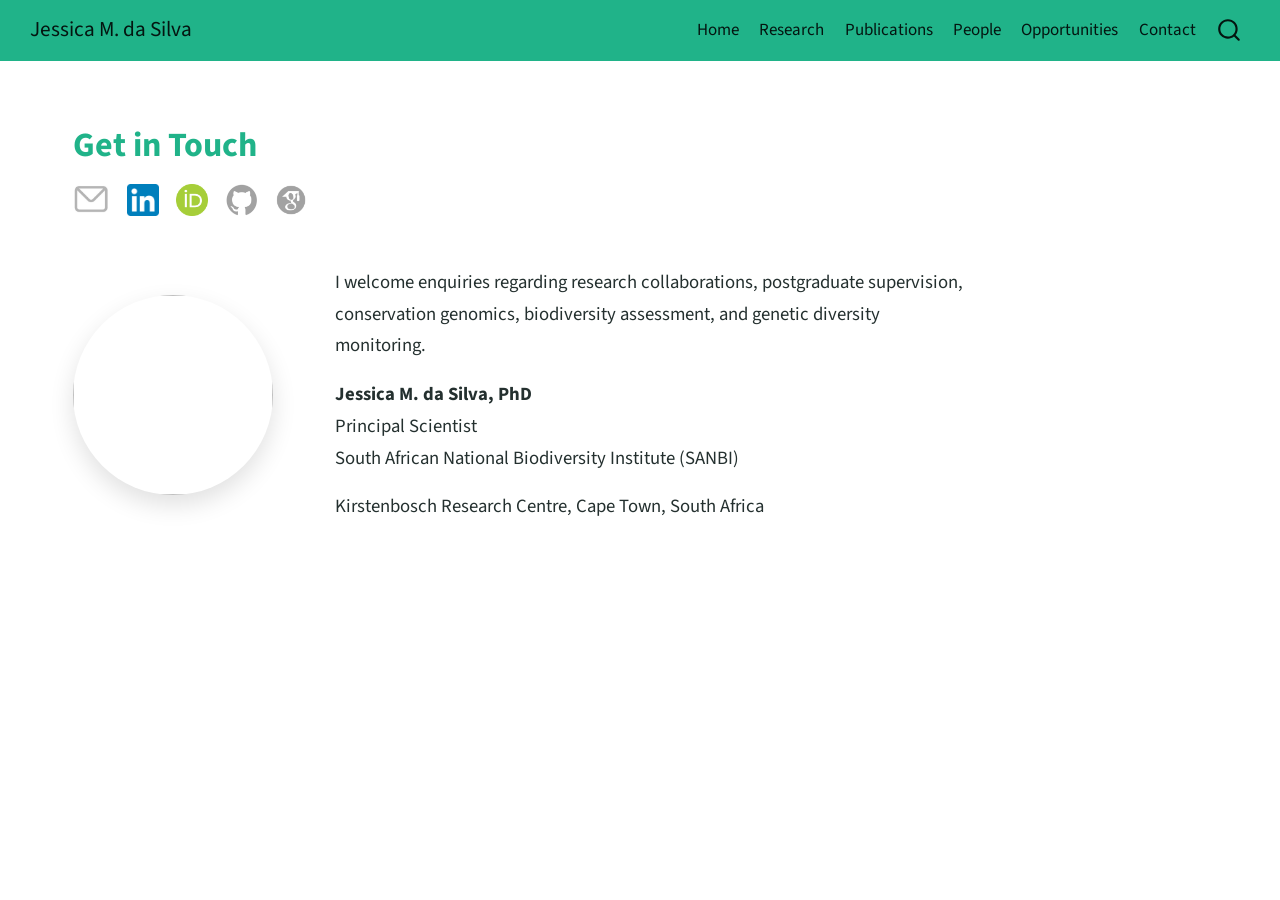
==== docs/contact.html @ 73158ee0 "Configure Github pages deployment" ====
<!DOCTYPE html>
<html xmlns="http://www.w3.org/1999/xhtml" lang="en" xml:lang="en"><head>

<meta charset="utf-8">
<meta name="generator" content="quarto-1.5.57">

<meta name="viewport" content="width=device-width, initial-scale=1.0, user-scalable=yes">


<title>contact – Jessica M. da Silva</title>
<style>
code{white-space: pre-wrap;}
span.smallcaps{font-variant: small-caps;}
div.columns{display: flex; gap: min(4vw, 1.5em);}
div.column{flex: auto; overflow-x: auto;}
div.hanging-indent{margin-left: 1.5em; text-indent: -1.5em;}
ul.task-list{list-style: none;}
ul.task-list li input[type="checkbox"] {
  width: 0.8em;
  margin: 0 0.8em 0.2em -1em; /* quarto-specific, see https://github.com/quarto-dev/quarto-cli/issues/4556 */ 
  vertical-align: middle;
}
</style>


<script src="site_libs/quarto-nav/quarto-nav.js"></script>
<script src="site_libs/quarto-nav/headroom.min.js"></script>
<script src="site_libs/clipboard/clipboard.min.js"></script>
<script src="site_libs/quarto-search/autocomplete.umd.js"></script>
<script src="site_libs/quarto-search/fuse.min.js"></script>
<script src="site_libs/quarto-search/quarto-search.js"></script>
<meta name="quarto:offset" content="./">
<script src="site_libs/quarto-html/quarto.js"></script>
<script src="site_libs/quarto-html/popper.min.js"></script>
<script src="site_libs/quarto-html/tippy.umd.min.js"></script>
<script src="site_libs/quarto-html/anchor.min.js"></script>
<link href="site_libs/quarto-html/tippy.css" rel="stylesheet">
<link href="site_libs/quarto-html/quarto-syntax-highlighting.css" rel="stylesheet" id="quarto-text-highlighting-styles">
<script src="site_libs/bootstrap/bootstrap.min.js"></script>
<link href="site_libs/bootstrap/bootstrap-icons.css" rel="stylesheet">
<link href="site_libs/bootstrap/bootstrap.min.css" rel="stylesheet" id="quarto-bootstrap" data-mode="light">
<script id="quarto-search-options" type="application/json">{
  "location": "navbar",
  "copy-button": false,
  "collapse-after": 3,
  "panel-placement": "end",
  "type": "overlay",
  "limit": 50,
  "keyboard-shortcut": [
    "f",
    "/",
    "s"
  ],
  "show-item-context": false,
  "language": {
    "search-no-results-text": "No results",
    "search-matching-documents-text": "matching documents",
    "search-copy-link-title": "Copy link to search",
    "search-hide-matches-text": "Hide additional matches",
    "search-more-match-text": "more match in this document",
    "search-more-matches-text": "more matches in this document",
    "search-clear-button-title": "Clear",
    "search-text-placeholder": "",
    "search-detached-cancel-button-title": "Cancel",
    "search-submit-button-title": "Submit",
    "search-label": "Search"
  }
}</script>


</head>

<body class="nav-fixed">

<div id="quarto-search-results"></div>
  <header id="quarto-header" class="headroom fixed-top">
    <nav class="navbar navbar-expand-lg " data-bs-theme="dark">
      <div class="navbar-container container-fluid">
      <div class="navbar-brand-container mx-auto">
    <a class="navbar-brand" href="./index.html">
    <span class="navbar-title">Jessica M. da Silva</span>
    </a>
  </div>
            <div id="quarto-search" class="" title="Search"></div>
          <button class="navbar-toggler" type="button" data-bs-toggle="collapse" data-bs-target="#navbarCollapse" aria-controls="navbarCollapse" role="menu" aria-expanded="false" aria-label="Toggle navigation" onclick="if (window.quartoToggleHeadroom) { window.quartoToggleHeadroom(); }">
  <span class="navbar-toggler-icon"></span>
</button>
          <div class="collapse navbar-collapse" id="navbarCollapse">
            <ul class="navbar-nav navbar-nav-scroll ms-auto">
  <li class="nav-item">
    <a class="nav-link" href="./index.html"> 
<span class="menu-text">Home</span></a>
  </li>  
  <li class="nav-item">
    <a class="nav-link" href="./research.html"> 
<span class="menu-text">Research</span></a>
  </li>  
  <li class="nav-item">
    <a class="nav-link" href="./publications.html"> 
<span class="menu-text">Publications</span></a>
  </li>  
  <li class="nav-item">
    <a class="nav-link" href="./team.html"> 
<span class="menu-text">People</span></a>
  </li>  
  <li class="nav-item">
    <a class="nav-link" href="./opportunities.html"> 
<span class="menu-text">Opportunities</span></a>
  </li>  
  <li class="nav-item">
    <a class="nav-link active" href="./contact.html" aria-current="page"> 
<span class="menu-text">Contact</span></a>
  </li>  
</ul>
          </div> <!-- /navcollapse -->
            <div class="quarto-navbar-tools">
</div>
      </div> <!-- /container-fluid -->
    </nav>
</header>
<!-- content -->
<div id="quarto-content" class="quarto-container page-columns page-rows-contents page-layout-full page-navbar">
<!-- sidebar -->
<!-- margin-sidebar -->
    
<!-- main -->
<main class="content column-page" id="quarto-document-content">




<section id="get-in-touch" class="level1">
<h1>Get in Touch</h1>
<div class="contact-icons">
<p><a href="mailto:j.dasilva@sanbi.org.za"><img src="images/mail.png" height="32"></a></p>
<p><a href="https://www.linkedin.com/in/jessica-da-silva-75274b25/"><img src="images/linkedin.png" height="32"></a></p>
<p><a href="https://orcid.org/0000-0001-8385-1166"><img src="images/orcid.png" height="32"></a></p>
<p><a href="https://github.com/Jessmds"><img src="images/github.png" height="32"></a></p>
<p><a href="https://scholar.google.co.za/citations?hl=en&amp;user=vfzgboIAAAAJ"><img src="images/scholar.png" height="32"></a></p>
</div>
<div class="contact-layout">
<div class="contact-photo">
<p><img src="images/casual.jpeg" class="img-fluid"></p>
</div>
<div class="contact-text">
<p>I welcome enquiries regarding research collaborations, postgraduate supervision, conservation genomics, biodiversity assessment, and genetic diversity monitoring.</p>
<p><strong>Jessica M. da Silva, PhD</strong><br>
Principal Scientist<br>
South African National Biodiversity Institute (SANBI)</p>
<p>Kirstenbosch Research Centre, Cape Town, South Africa</p>
</div>
</div>


</section>

</main> <!-- /main -->
<script id="quarto-html-after-body" type="application/javascript">
window.document.addEventListener("DOMContentLoaded", function (event) {
  const toggleBodyColorMode = (bsSheetEl) => {
    const mode = bsSheetEl.getAttribute("data-mode");
    const bodyEl = window.document.querySelector("body");
    if (mode === "dark") {
      bodyEl.classList.add("quarto-dark");
      bodyEl.classList.remove("quarto-light");
    } else {
      bodyEl.classList.add("quarto-light");
      bodyEl.classList.remove("quarto-dark");
    }
  }
  const toggleBodyColorPrimary = () => {
    const bsSheetEl = window.document.querySelector("link#quarto-bootstrap");
    if (bsSheetEl) {
      toggleBodyColorMode(bsSheetEl);
    }
  }
  toggleBodyColorPrimary();  
  const icon = "";
  const anchorJS = new window.AnchorJS();
  anchorJS.options = {
    placement: 'right',
    icon: icon
  };
  anchorJS.add('.anchored');
  const isCodeAnnotation = (el) => {
    for (const clz of el.classList) {
      if (clz.startsWith('code-annotation-')) {                     
        return true;
      }
    }
    return false;
  }
  const onCopySuccess = function(e) {
    // button target
    const button = e.trigger;
    // don't keep focus
    button.blur();
    // flash "checked"
    button.classList.add('code-copy-button-checked');
    var currentTitle = button.getAttribute("title");
    button.setAttribute("title", "Copied!");
    let tooltip;
    if (window.bootstrap) {
      button.setAttribute("data-bs-toggle", "tooltip");
      button.setAttribute("data-bs-placement", "left");
      button.setAttribute("data-bs-title", "Copied!");
      tooltip = new bootstrap.Tooltip(button, 
        { trigger: "manual", 
          customClass: "code-copy-button-tooltip",
          offset: [0, -8]});
      tooltip.show();    
    }
    setTimeout(function() {
      if (tooltip) {
        tooltip.hide();
        button.removeAttribute("data-bs-title");
        button.removeAttribute("data-bs-toggle");
        button.removeAttribute("data-bs-placement");
      }
      button.setAttribute("title", currentTitle);
      button.classList.remove('code-copy-button-checked');
    }, 1000);
    // clear code selection
    e.clearSelection();
  }
  const getTextToCopy = function(trigger) {
      const codeEl = trigger.previousElementSibling.cloneNode(true);
      for (const childEl of codeEl.children) {
        if (isCodeAnnotation(childEl)) {
          childEl.remove();
        }
      }
      return codeEl.innerText;
  }
  const clipboard = new window.ClipboardJS('.code-copy-button:not([data-in-quarto-modal])', {
    text: getTextToCopy
  });
  clipboard.on('success', onCopySuccess);
  if (window.document.getElementById('quarto-embedded-source-code-modal')) {
    // For code content inside modals, clipBoardJS needs to be initialized with a container option
    // TODO: Check when it could be a function (https://github.com/zenorocha/clipboard.js/issues/860)
    const clipboardModal = new window.ClipboardJS('.code-copy-button[data-in-quarto-modal]', {
      text: getTextToCopy,
      container: window.document.getElementById('quarto-embedded-source-code-modal')
    });
    clipboardModal.on('success', onCopySuccess);
  }
    var localhostRegex = new RegExp(/^(?:http|https):\/\/localhost\:?[0-9]*\//);
    var mailtoRegex = new RegExp(/^mailto:/);
      var filterRegex = new RegExp('/' + window.location.host + '/');
    var isInternal = (href) => {
        return filterRegex.test(href) || localhostRegex.test(href) || mailtoRegex.test(href);
    }
    // Inspect non-navigation links and adorn them if external
 	var links = window.document.querySelectorAll('a[href]:not(.nav-link):not(.navbar-brand):not(.toc-action):not(.sidebar-link):not(.sidebar-item-toggle):not(.pagination-link):not(.no-external):not([aria-hidden]):not(.dropdown-item):not(.quarto-navigation-tool):not(.about-link)');
    for (var i=0; i<links.length; i++) {
      const link = links[i];
      if (!isInternal(link.href)) {
        // undo the damage that might have been done by quarto-nav.js in the case of
        // links that we want to consider external
        if (link.dataset.originalHref !== undefined) {
          link.href = link.dataset.originalHref;
        }
          // target, if specified
          link.setAttribute("target", "_blank");
          if (link.getAttribute("rel") === null) {
            link.setAttribute("rel", "noopener");
          }
      }
    }
  function tippyHover(el, contentFn, onTriggerFn, onUntriggerFn) {
    const config = {
      allowHTML: true,
      maxWidth: 500,
      delay: 100,
      arrow: false,
      appendTo: function(el) {
          return el.parentElement;
      },
      interactive: true,
      interactiveBorder: 10,
      theme: 'quarto',
      placement: 'bottom-start',
    };
    if (contentFn) {
      config.content = contentFn;
    }
    if (onTriggerFn) {
      config.onTrigger = onTriggerFn;
    }
    if (onUntriggerFn) {
      config.onUntrigger = onUntriggerFn;
    }
    window.tippy(el, config); 
  }
  const noterefs = window.document.querySelectorAll('a[role="doc-noteref"]');
  for (var i=0; i<noterefs.length; i++) {
    const ref = noterefs[i];
    tippyHover(ref, function() {
      // use id or data attribute instead here
      let href = ref.getAttribute('data-footnote-href') || ref.getAttribute('href');
      try { href = new URL(href).hash; } catch {}
      const id = href.replace(/^#\/?/, "");
      const note = window.document.getElementById(id);
      if (note) {
        return note.innerHTML;
      } else {
        return "";
      }
    });
  }
  const xrefs = window.document.querySelectorAll('a.quarto-xref');
  const processXRef = (id, note) => {
    // Strip column container classes
    const stripColumnClz = (el) => {
      el.classList.remove("page-full", "page-columns");
      if (el.children) {
        for (const child of el.children) {
          stripColumnClz(child);
        }
      }
    }
    stripColumnClz(note)
    if (id === null || id.startsWith('sec-')) {
      // Special case sections, only their first couple elements
      const container = document.createElement("div");
      if (note.children && note.children.length > 2) {
        container.appendChild(note.children[0].cloneNode(true));
        for (let i = 1; i < note.children.length; i++) {
          const child = note.children[i];
          if (child.tagName === "P" && child.innerText === "") {
            continue;
          } else {
            container.appendChild(child.cloneNode(true));
            break;
          }
        }
        if (window.Quarto?.typesetMath) {
          window.Quarto.typesetMath(container);
        }
        return container.innerHTML
      } else {
        if (window.Quarto?.typesetMath) {
          window.Quarto.typesetMath(note);
        }
        return note.innerHTML;
      }
    } else {
      // Remove any anchor links if they are present
      const anchorLink = note.querySelector('a.anchorjs-link');
      if (anchorLink) {
        anchorLink.remove();
      }
      if (window.Quarto?.typesetMath) {
        window.Quarto.typesetMath(note);
      }
      // TODO in 1.5, we should make sure this works without a callout special case
      if (note.classList.contains("callout")) {
        return note.outerHTML;
      } else {
        return note.innerHTML;
      }
    }
  }
  for (var i=0; i<xrefs.length; i++) {
    const xref = xrefs[i];
    tippyHover(xref, undefined, function(instance) {
      instance.disable();
      let url = xref.getAttribute('href');
      let hash = undefined; 
      if (url.startsWith('#')) {
        hash = url;
      } else {
        try { hash = new URL(url).hash; } catch {}
      }
      if (hash) {
        const id = hash.replace(/^#\/?/, "");
        const note = window.document.getElementById(id);
        if (note !== null) {
          try {
            const html = processXRef(id, note.cloneNode(true));
            instance.setContent(html);
          } finally {
            instance.enable();
            instance.show();
          }
        } else {
          // See if we can fetch this
          fetch(url.split('#')[0])
          .then(res => res.text())
          .then(html => {
            const parser = new DOMParser();
            const htmlDoc = parser.parseFromString(html, "text/html");
            const note = htmlDoc.getElementById(id);
            if (note !== null) {
              const html = processXRef(id, note);
              instance.setContent(html);
            } 
          }).finally(() => {
            instance.enable();
            instance.show();
          });
        }
      } else {
        // See if we can fetch a full url (with no hash to target)
        // This is a special case and we should probably do some content thinning / targeting
        fetch(url)
        .then(res => res.text())
        .then(html => {
          const parser = new DOMParser();
          const htmlDoc = parser.parseFromString(html, "text/html");
          const note = htmlDoc.querySelector('main.content');
          if (note !== null) {
            // This should only happen for chapter cross references
            // (since there is no id in the URL)
            // remove the first header
            if (note.children.length > 0 && note.children[0].tagName === "HEADER") {
              note.children[0].remove();
            }
            const html = processXRef(null, note);
            instance.setContent(html);
          } 
        }).finally(() => {
          instance.enable();
          instance.show();
        });
      }
    }, function(instance) {
    });
  }
      let selectedAnnoteEl;
      const selectorForAnnotation = ( cell, annotation) => {
        let cellAttr = 'data-code-cell="' + cell + '"';
        let lineAttr = 'data-code-annotation="' +  annotation + '"';
        const selector = 'span[' + cellAttr + '][' + lineAttr + ']';
        return selector;
      }
      const selectCodeLines = (annoteEl) => {
        const doc = window.document;
        const targetCell = annoteEl.getAttribute("data-target-cell");
        const targetAnnotation = annoteEl.getAttribute("data-target-annotation");
        const annoteSpan = window.document.querySelector(selectorForAnnotation(targetCell, targetAnnotation));
        const lines = annoteSpan.getAttribute("data-code-lines").split(",");
        const lineIds = lines.map((line) => {
          return targetCell + "-" + line;
        })
        let top = null;
        let height = null;
        let parent = null;
        if (lineIds.length > 0) {
            //compute the position of the single el (top and bottom and make a div)
            const el = window.document.getElementById(lineIds[0]);
            top = el.offsetTop;
            height = el.offsetHeight;
            parent = el.parentElement.parentElement;
          if (lineIds.length > 1) {
            const lastEl = window.document.getElementById(lineIds[lineIds.length - 1]);
            const bottom = lastEl.offsetTop + lastEl.offsetHeight;
            height = bottom - top;
          }
          if (top !== null && height !== null && parent !== null) {
            // cook up a div (if necessary) and position it 
            let div = window.document.getElementById("code-annotation-line-highlight");
            if (div === null) {
              div = window.document.createElement("div");
              div.setAttribute("id", "code-annotation-line-highlight");
              div.style.position = 'absolute';
              parent.appendChild(div);
            }
            div.style.top = top - 2 + "px";
            div.style.height = height + 4 + "px";
            div.style.left = 0;
            let gutterDiv = window.document.getElementById("code-annotation-line-highlight-gutter");
            if (gutterDiv === null) {
              gutterDiv = window.document.createElement("div");
              gutterDiv.setAttribute("id", "code-annotation-line-highlight-gutter");
              gutterDiv.style.position = 'absolute';
              const codeCell = window.document.getElementById(targetCell);
              const gutter = codeCell.querySelector('.code-annotation-gutter');
              gutter.appendChild(gutterDiv);
            }
            gutterDiv.style.top = top - 2 + "px";
            gutterDiv.style.height = height + 4 + "px";
          }
          selectedAnnoteEl = annoteEl;
        }
      };
      const unselectCodeLines = () => {
        const elementsIds = ["code-annotation-line-highlight", "code-annotation-line-highlight-gutter"];
        elementsIds.forEach((elId) => {
          const div = window.document.getElementById(elId);
          if (div) {
            div.remove();
          }
        });
        selectedAnnoteEl = undefined;
      };
        // Handle positioning of the toggle
    window.addEventListener(
      "resize",
      throttle(() => {
        elRect = undefined;
        if (selectedAnnoteEl) {
          selectCodeLines(selectedAnnoteEl);
        }
      }, 10)
    );
    function throttle(fn, ms) {
    let throttle = false;
    let timer;
      return (...args) => {
        if(!throttle) { // first call gets through
            fn.apply(this, args);
            throttle = true;
        } else { // all the others get throttled
            if(timer) clearTimeout(timer); // cancel #2
            timer = setTimeout(() => {
              fn.apply(this, args);
              timer = throttle = false;
            }, ms);
        }
      };
    }
      // Attach click handler to the DT
      const annoteDls = window.document.querySelectorAll('dt[data-target-cell]');
      for (const annoteDlNode of annoteDls) {
        annoteDlNode.addEventListener('click', (event) => {
          const clickedEl = event.target;
          if (clickedEl !== selectedAnnoteEl) {
            unselectCodeLines();
            const activeEl = window.document.querySelector('dt[data-target-cell].code-annotation-active');
            if (activeEl) {
              activeEl.classList.remove('code-annotation-active');
            }
            selectCodeLines(clickedEl);
            clickedEl.classList.add('code-annotation-active');
          } else {
            // Unselect the line
            unselectCodeLines();
            clickedEl.classList.remove('code-annotation-active');
          }
        });
      }
  const findCites = (el) => {
    const parentEl = el.parentElement;
    if (parentEl) {
      const cites = parentEl.dataset.cites;
      if (cites) {
        return {
          el,
          cites: cites.split(' ')
        };
      } else {
        return findCites(el.parentElement)
      }
    } else {
      return undefined;
    }
  };
  var bibliorefs = window.document.querySelectorAll('a[role="doc-biblioref"]');
  for (var i=0; i<bibliorefs.length; i++) {
    const ref = bibliorefs[i];
    const citeInfo = findCites(ref);
    if (citeInfo) {
      tippyHover(citeInfo.el, function() {
        var popup = window.document.createElement('div');
        citeInfo.cites.forEach(function(cite) {
          var citeDiv = window.document.createElement('div');
          citeDiv.classList.add('hanging-indent');
          citeDiv.classList.add('csl-entry');
          var biblioDiv = window.document.getElementById('ref-' + cite);
          if (biblioDiv) {
            citeDiv.innerHTML = biblioDiv.innerHTML;
          }
          popup.appendChild(citeDiv);
        });
        return popup.innerHTML;
      });
    }
  }
});
</script>
</div> <!-- /content -->




</body></html>
---- docs/site_libs/quarto-html/tippy.css ----
.tippy-box[data-animation=fade][data-state=hidden]{opacity:0}[data-tippy-root]{max-width:calc(100vw - 10px)}.tippy-box{position:relative;background-color:#333;color:#fff;border-radius:4px;font-size:14px;line-height:1.4;white-space:normal;outline:0;transition-property:transform,visibility,opacity}.tippy-box[data-placement^=top]>.tippy-arrow{bottom:0}.tippy-box[data-placement^=top]>.tippy-arrow:before{bottom:-7px;left:0;border-width:8px 8px 0;border-top-color:initial;transform-origin:center top}.tippy-box[data-placement^=bottom]>.tippy-arrow{top:0}.tippy-box[data-placement^=bottom]>.tippy-arrow:before{top:-7px;left:0;border-width:0 8px 8px;border-bottom-color:initial;transform-origin:center bottom}.tippy-box[data-placement^=left]>.tippy-arrow{right:0}.tippy-box[data-placement^=left]>.tippy-arrow:before{border-width:8px 0 8px 8px;border-left-color:initial;right:-7px;transform-origin:center left}.tippy-box[data-placement^=right]>.tippy-arrow{left:0}.tippy-box[data-placement^=right]>.tippy-arrow:before{left:-7px;border-width:8px 8px 8px 0;border-right-color:initial;transform-origin:center right}.tippy-box[data-inertia][data-state=visible]{transition-timing-function:cubic-bezier(.54,1.5,.38,1.11)}.tippy-arrow{width:16px;height:16px;color:#333}.tippy-arrow:before{content:"";position:absolute;border-color:transparent;border-style:solid}.tippy-content{position:relative;padding:5px 9px;z-index:1}
---- docs/site_libs/quarto-html/quarto-syntax-highlighting.css ----
/* quarto syntax highlight colors */
:root {
  --quarto-hl-ot-color: #003B4F;
  --quarto-hl-at-color: #657422;
  --quarto-hl-ss-color: #20794D;
  --quarto-hl-an-color: #5E5E5E;
  --quarto-hl-fu-color: #4758AB;
  --quarto-hl-st-color: #20794D;
  --quarto-hl-cf-color: #003B4F;
  --quarto-hl-op-color: #5E5E5E;
  --quarto-hl-er-color: #AD0000;
  --quarto-hl-bn-color: #AD0000;
  --quarto-hl-al-color: #AD0000;
  --quarto-hl-va-color: #111111;
  --quarto-hl-bu-color: inherit;
  --quarto-hl-ex-color: inherit;
  --quarto-hl-pp-color: #AD0000;
  --quarto-hl-in-color: #5E5E5E;
  --quarto-hl-vs-color: #20794D;
  --quarto-hl-wa-color: #5E5E5E;
  --quarto-hl-do-color: #5E5E5E;
  --quarto-hl-im-color: #00769E;
  --quarto-hl-ch-color: #20794D;
  --quarto-hl-dt-color: #AD0000;
  --quarto-hl-fl-color: #AD0000;
  --quarto-hl-co-color: #5E5E5E;
  --quarto-hl-cv-color: #5E5E5E;
  --quarto-hl-cn-color: #8f5902;
  --quarto-hl-sc-color: #5E5E5E;
  --quarto-hl-dv-color: #AD0000;
  --quarto-hl-kw-color: #003B4F;
}

/* other quarto variables */
:root {
  --quarto-font-monospace: SFMono-Regular, Menlo, Monaco, Consolas, "Liberation Mono", "Courier New", monospace;
}

pre > code.sourceCode > span {
  color: #003B4F;
}

code span {
  color: #003B4F;
}

code.sourceCode > span {
  color: #003B4F;
}

div.sourceCode,
div.sourceCode pre.sourceCode {
  color: #003B4F;
}

code span.ot {
  color: #003B4F;
  font-style: inherit;
}

code span.at {
  color: #657422;
  font-style: inherit;
}

code span.ss {
  color: #20794D;
  font-style: inherit;
}

code span.an {
  color: #5E5E5E;
  font-style: inherit;
}

code span.fu {
  color: #4758AB;
  font-style: inherit;
}

code span.st {
  color: #20794D;
  font-style: inherit;
}

code span.cf {
  color: #003B4F;
  font-weight: bold;
  font-style: inherit;
}

code span.op {
  color: #5E5E5E;
  font-style: inherit;
}

code span.er {
  color: #AD0000;
  font-style: inherit;
}

code span.bn {
  color: #AD0000;
  font-style: inherit;
}

code span.al {
  color: #AD0000;
  font-style: inherit;
}

code span.va {
  color: #111111;
  font-style: inherit;
}

code span.bu {
  font-style: inherit;
}

code span.ex {
  font-style: inherit;
}

code span.pp {
  color: #AD0000;
  font-style: inherit;
}

code span.in {
  color: #5E5E5E;
  font-style: inherit;
}

code span.vs {
  color: #20794D;
  font-style: inherit;
}

code span.wa {
  color: #5E5E5E;
  font-style: italic;
}

code span.do {
  color: #5E5E5E;
  font-style: italic;
}

code span.im {
  color: #00769E;
  font-style: inherit;
}

code span.ch {
  color: #20794D;
  font-style: inherit;
}

code span.dt {
  color: #AD0000;
  font-style: inherit;
}

code span.fl {
  color: #AD0000;
  font-style: inherit;
}

code span.co {
  color: #5E5E5E;
  font-style: inherit;
}

code span.cv {
  color: #5E5E5E;
  font-style: italic;
}

code span.cn {
  color: #8f5902;
  font-style: inherit;
}

code span.sc {
  color: #5E5E5E;
  font-style: inherit;
}

code span.dv {
  color: #AD0000;
  font-style: inherit;
}

code span.kw {
  color: #003B4F;
  font-weight: bold;
  font-style: inherit;
}

.prevent-inlining {
  content: "</";
}

/*# sourceMappingURL=debc5d5d77c3f9108843748ff7464032.css.map */
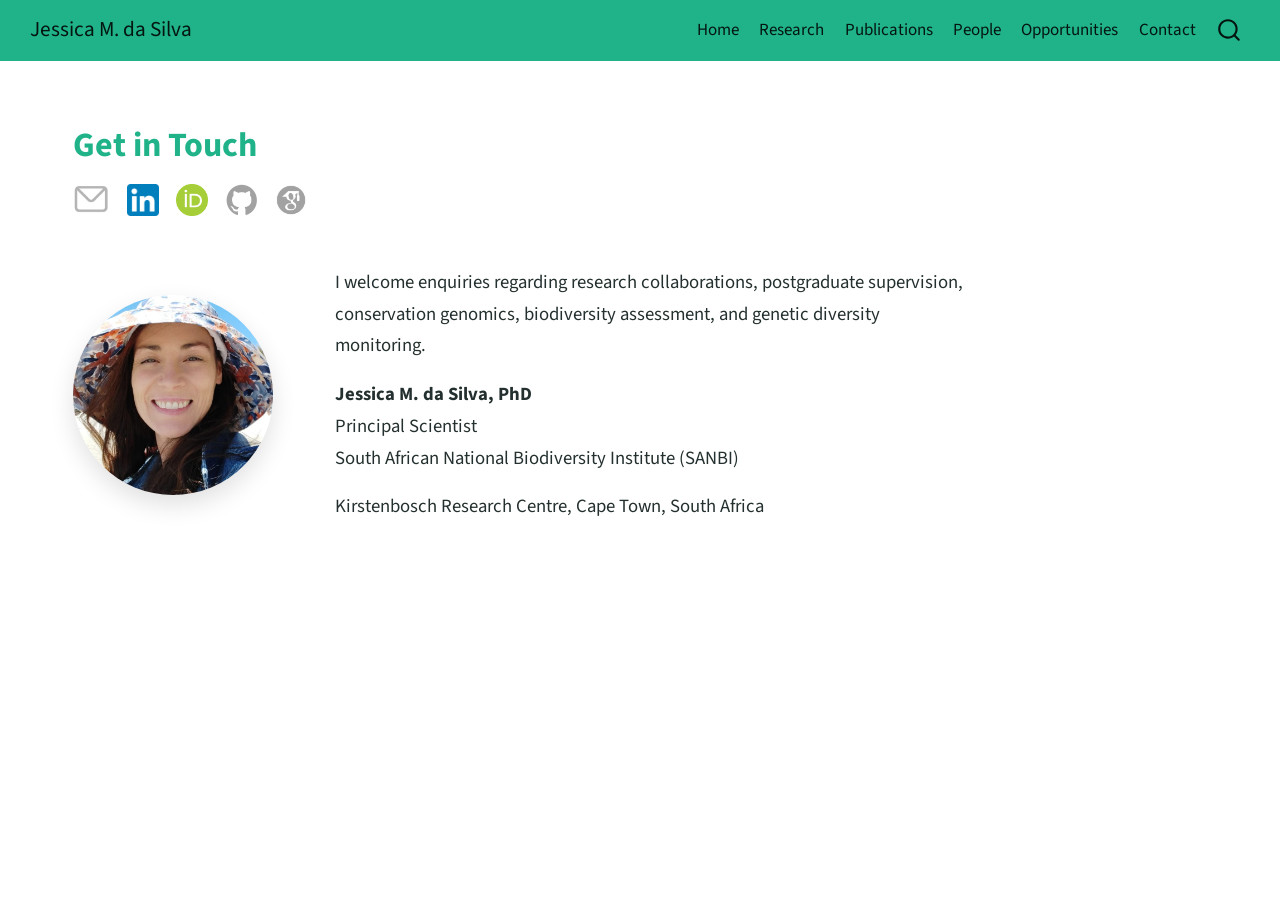
==== commit dd22625f: "Corrected contact page image" ====
--- a/docs/contact.html
+++ b/docs/contact.html
@@ -66,6 +66,7 @@
     "search-label": "Search"
   }
 }</script>
+<meta name="google-site-verification" content="EVWSVHSD6WuP88xZl-ilEXNuiO2-OHlYOPzbSMMLSSg">
 
 
 </head>
@@ -140,7 +141,7 @@
 </div>
 <div class="contact-layout">
 <div class="contact-photo">
-<p><img src="images/casual.jpeg" class="img-fluid"></p>
+<p><img src="images/Jess_2022.jpeg" class="img-fluid"></p>
 </div>
 <div class="contact-text">
 <p>I welcome enquiries regarding research collaborations, postgraduate supervision, conservation genomics, biodiversity assessment, and genetic diversity monitoring.</p>
@@ -247,7 +248,7 @@
   }
     var localhostRegex = new RegExp(/^(?:http|https):\/\/localhost\:?[0-9]*\//);
     var mailtoRegex = new RegExp(/^mailto:/);
-      var filterRegex = new RegExp('/' + window.location.host + '/');
+      var filterRegex = new RegExp("https:\/\/jessmds\.github\.io\/");
     var isInternal = (href) => {
         return filterRegex.test(href) || localhostRegex.test(href) || mailtoRegex.test(href);
     }
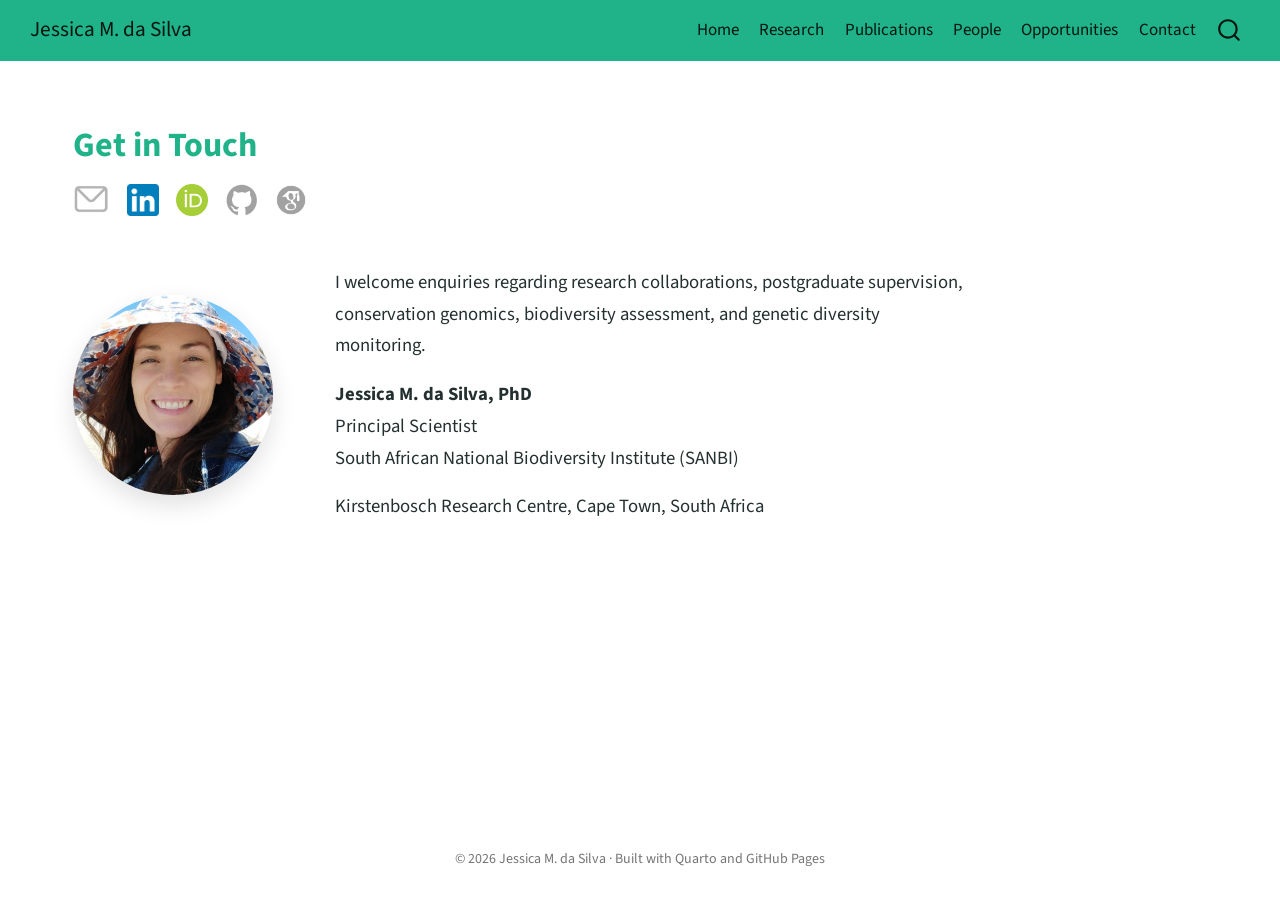
==== commit 2c54d390: "Added website date and development data." ====
--- a/docs/contact.html
+++ b/docs/contact.html
@@ -582,6 +582,19 @@
 });
 </script>
 </div> <!-- /content -->
+<footer class="footer">
+  <div class="nav-footer">
+    <div class="nav-footer-left">
+      &nbsp;
+    </div>   
+    <div class="nav-footer-center">
+<p>© 2026 Jessica M. da Silva · Built with Quarto and GitHub Pages</p>
+</div>
+    <div class="nav-footer-right">
+      &nbsp;
+    </div>
+  </div>
+</footer>
 
 
 
